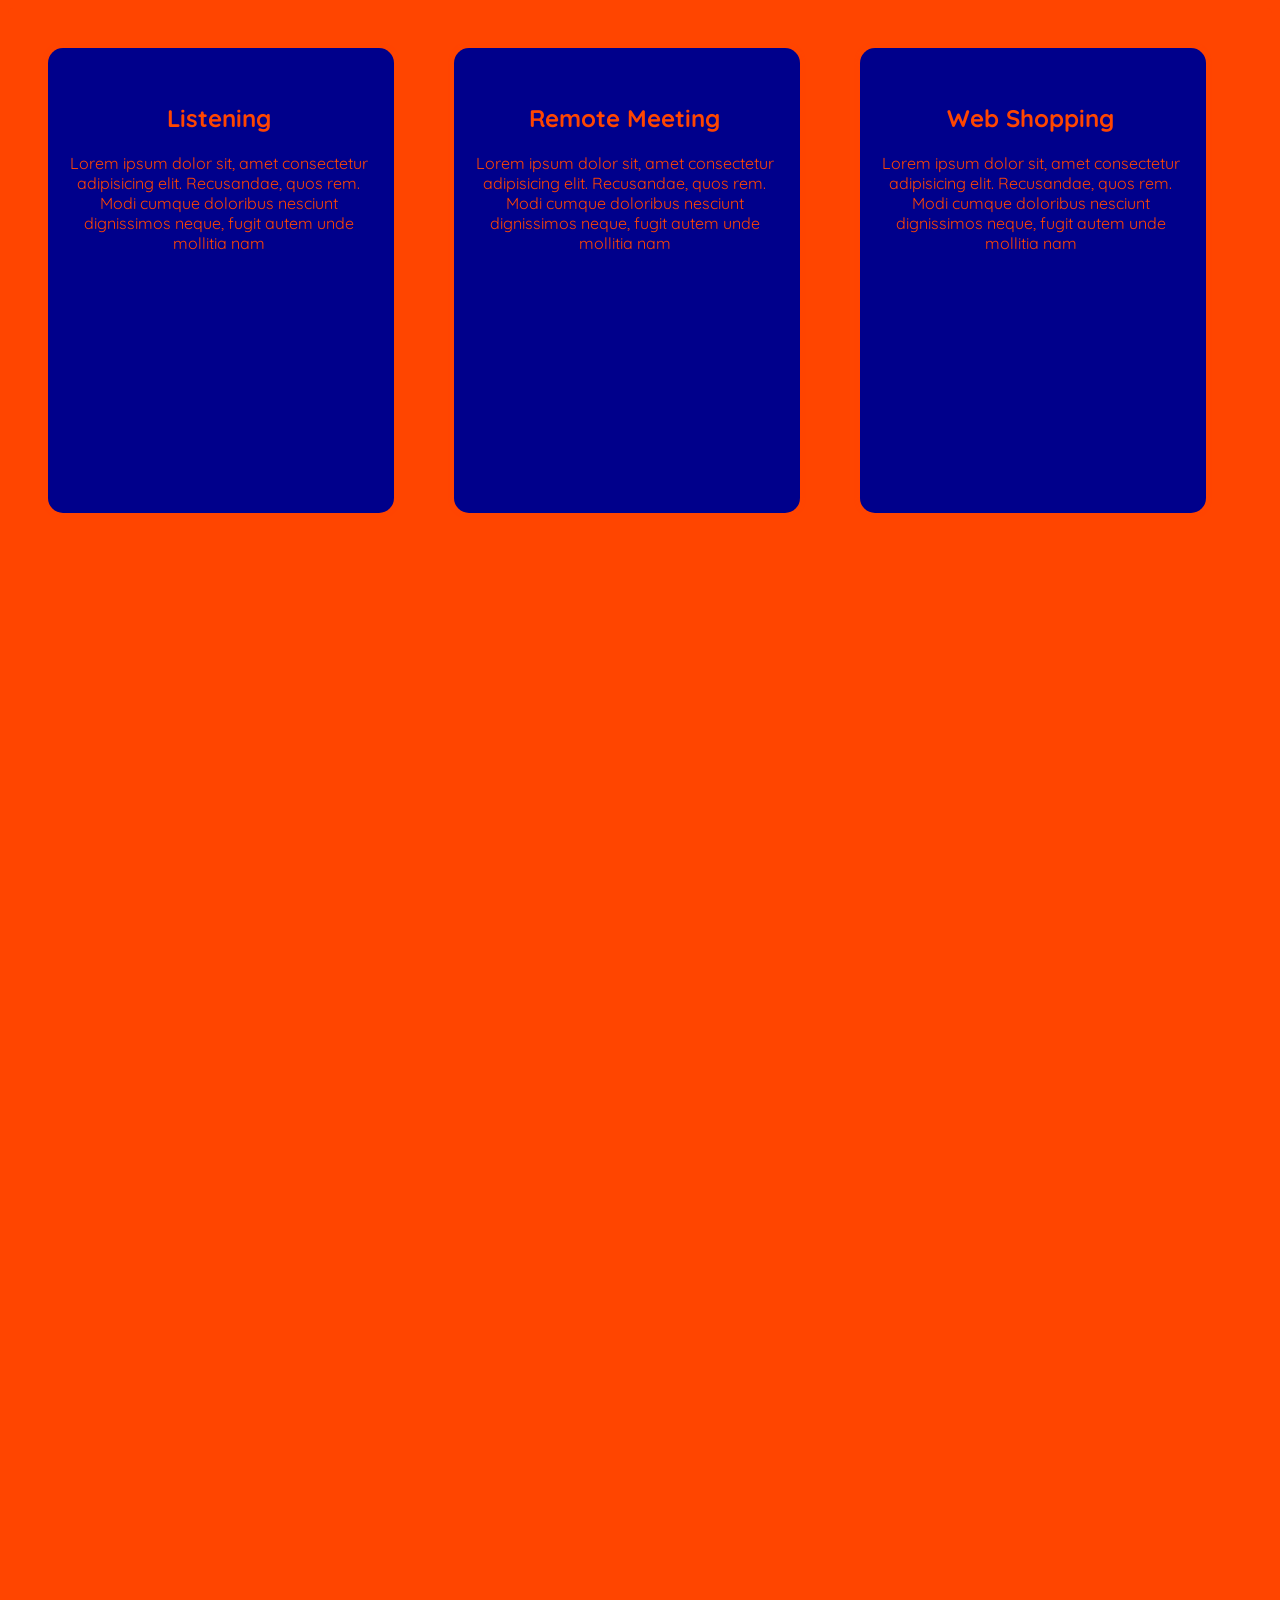
==== group.html @ 7fb9dd7c "few files added" ====
<!DOCTYPE html>
<html lang="en">
<head>
    <meta charset="UTF-8">
    <meta http-equiv="X-UA-Compatible" content="IE=edge">
    <meta name="viewport" content="width=device-width, initial-scale=1.0">
    <title>Document</title> <link rel="stylesheet" href="group.css">
    <link rel="stylesheet" href="phone.css" media="(max-width:900px)">
</head>
<body>
    <section>
        <div id="item1">
            <img src="media/workpiece 4444.png" alt="" width="100px">
            <h2>Listening</h2>
            <p>
                Lorem ipsum dolor sit, amet consectetur adipisicing elit. Recusandae, quos rem. Modi cumque doloribus nesciunt dignissimos neque, fugit autem unde mollitia nam 
            </p>    
        </div>

        <div id="item2">
            <img src="media/workpiece 3333.png" alt="" width="100px">
            <h2>Remote Meeting</h2>
            <p>
                Lorem ipsum dolor sit, amet consectetur adipisicing elit. Recusandae, quos rem. Modi cumque doloribus nesciunt dignissimos neque, fugit autem unde mollitia nam 
            </p>    
        </div>
       
        <div id="item3">
            <img src="media/workpiece 111.png" alt="" width="100px">
            <h2>Web Shopping</h2>
            <p>
                Lorem ipsum dolor sit, amet consectetur adipisicing elit. Recusandae, quos rem. Modi cumque doloribus nesciunt dignissimos neque, fugit autem unde mollitia nam 
            </p>    
        </div>

        
    </section>
</body>
</html>
---- group.css ----
@import url('https://fonts.googleapis.com/css2?family=Quicksand:wght@300;400;500;600;700&display=swap');

body {
    font-family: 'Quicksand', sans-serif;
    background-color: orangered;
}
section {
    border-radius: 5px;
    background-color: orangered;
    /* border: 5px solid darkblue; */
    padding: 10px;
    height: 190vh;
    display: flex;
    flex-direction: row;
    /* justify-content: space-evenly; */
    /* flex-wrap: wrap; */
    /* align-items: flex-end; */
}

section div {
    background-color: darkblue;
    border-radius: 15px;
    width: 25%;
    height: 400px;
    margin: 30px;
    text-align: center;
    box-shadow: 0 0 5px;
    /* background-color: transparent; */
    padding: 15px 20px 50px 15px;
    color: orangered;
    /* transform:scale(0.9); */
    transition: 0.3s;
    /* text-decoration: underline; */
}

/* section div:nth-child(2) {
    align-self: flex-end;
    order: 0;
} */
#item1:hover{
    transform: scale(1.2);
    transition-duration: 0.5s;
}
#item2:hover{
    transform: scale(1.2);
    transition-duration: 0.2s;
}
#item3:hover{
    transform: scale(1.2);
    transition-duration: 0.2s;
}
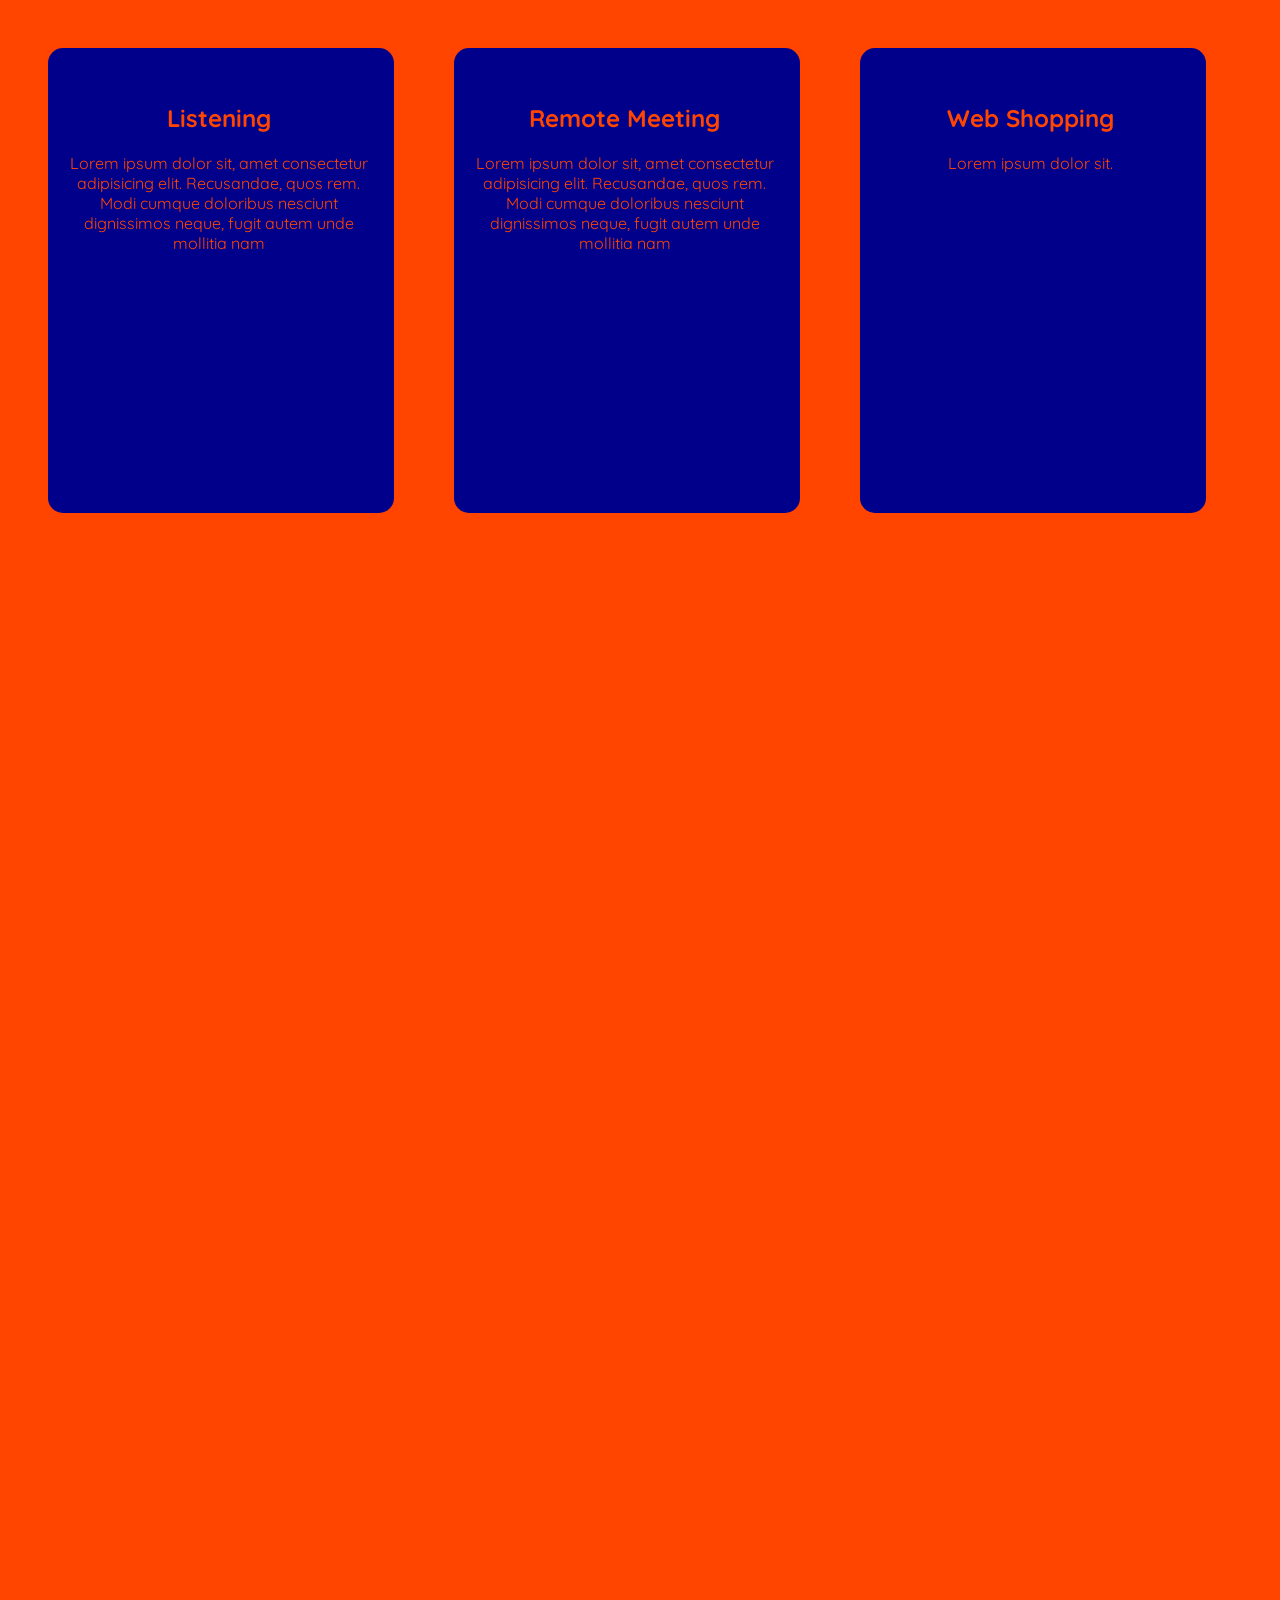
==== commit fd561069: "changes commited" ====
--- a/group.html
+++ b/group.html
@@ -29,11 +29,11 @@
             <img src="media/workpiece 111.png" alt="" width="100px">
             <h2>Web Shopping</h2>
             <p>
-                Lorem ipsum dolor sit, amet consectetur adipisicing elit. Recusandae, quos rem. Modi cumque doloribus nesciunt dignissimos neque, fugit autem unde mollitia nam 
+                Lorem ipsum dolor sit. 
             </p>    
         </div>
 
         
     </section>
 </body>
-</html>+</html>
